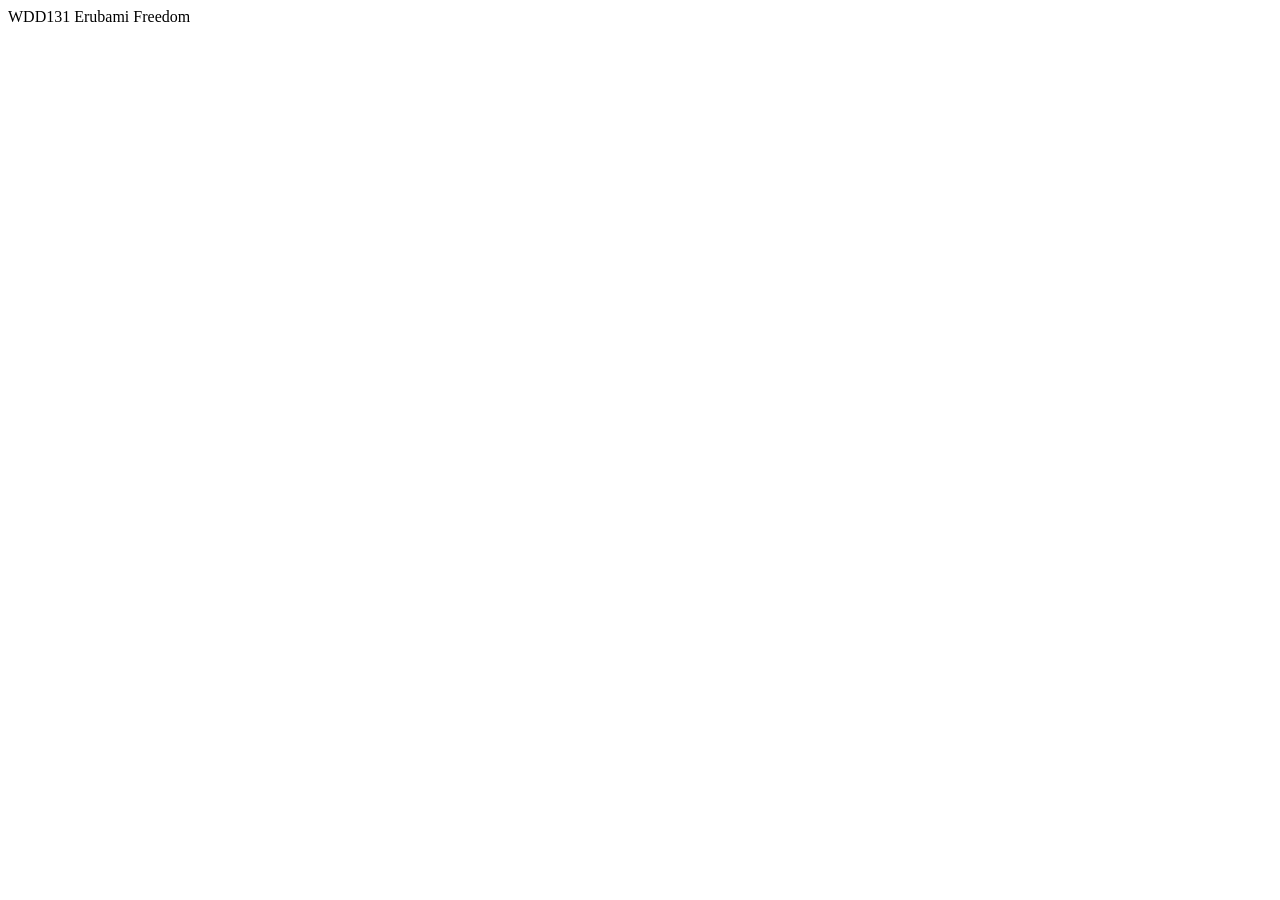
==== index.html @ d41f0c4d "index.html" ====
<!DOCTYPE html>
<html lang="en">
<head>
    <meta charset="UTF-8">
    <meta name="viewport" content="width=device-width, initial-scale=1.0">
    <title>wdd131</title>
</head>
<body>
    <hi>WDD131 Erubami Freedom </hi>
</body>
</html>
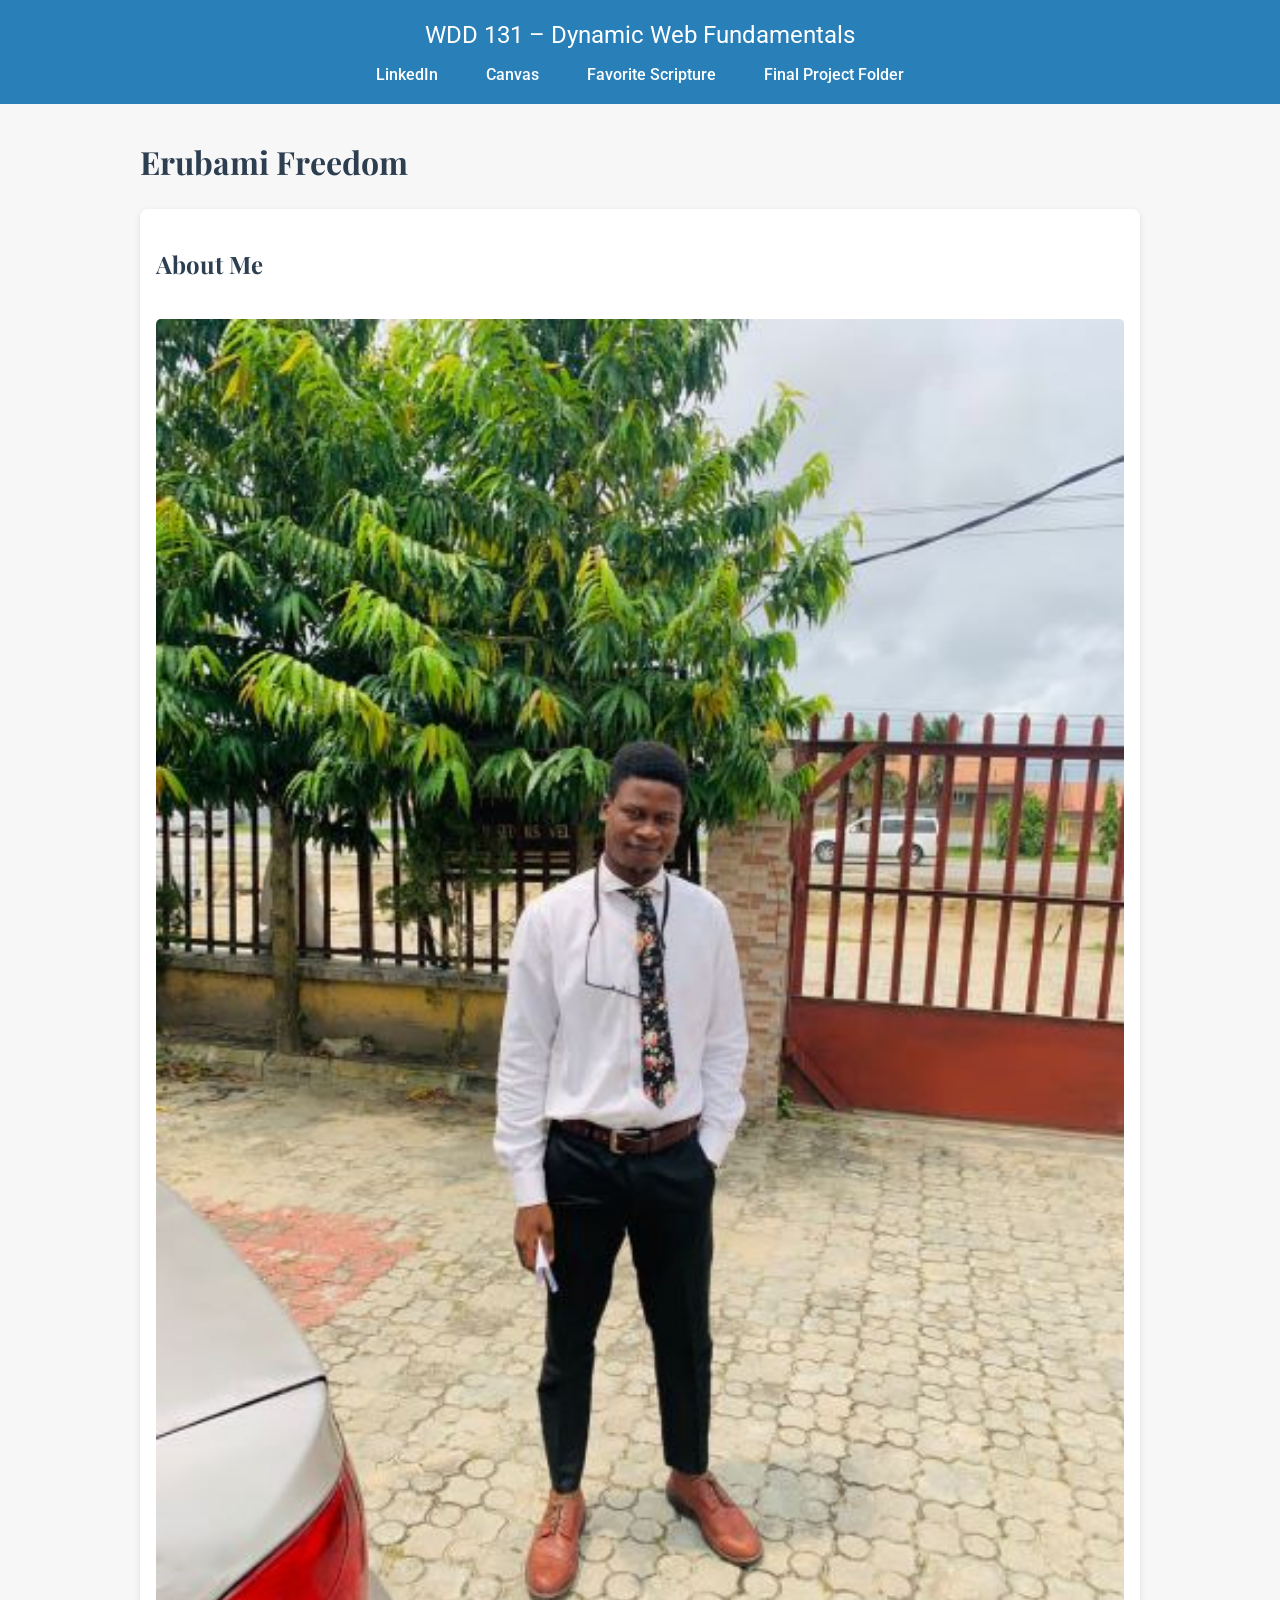
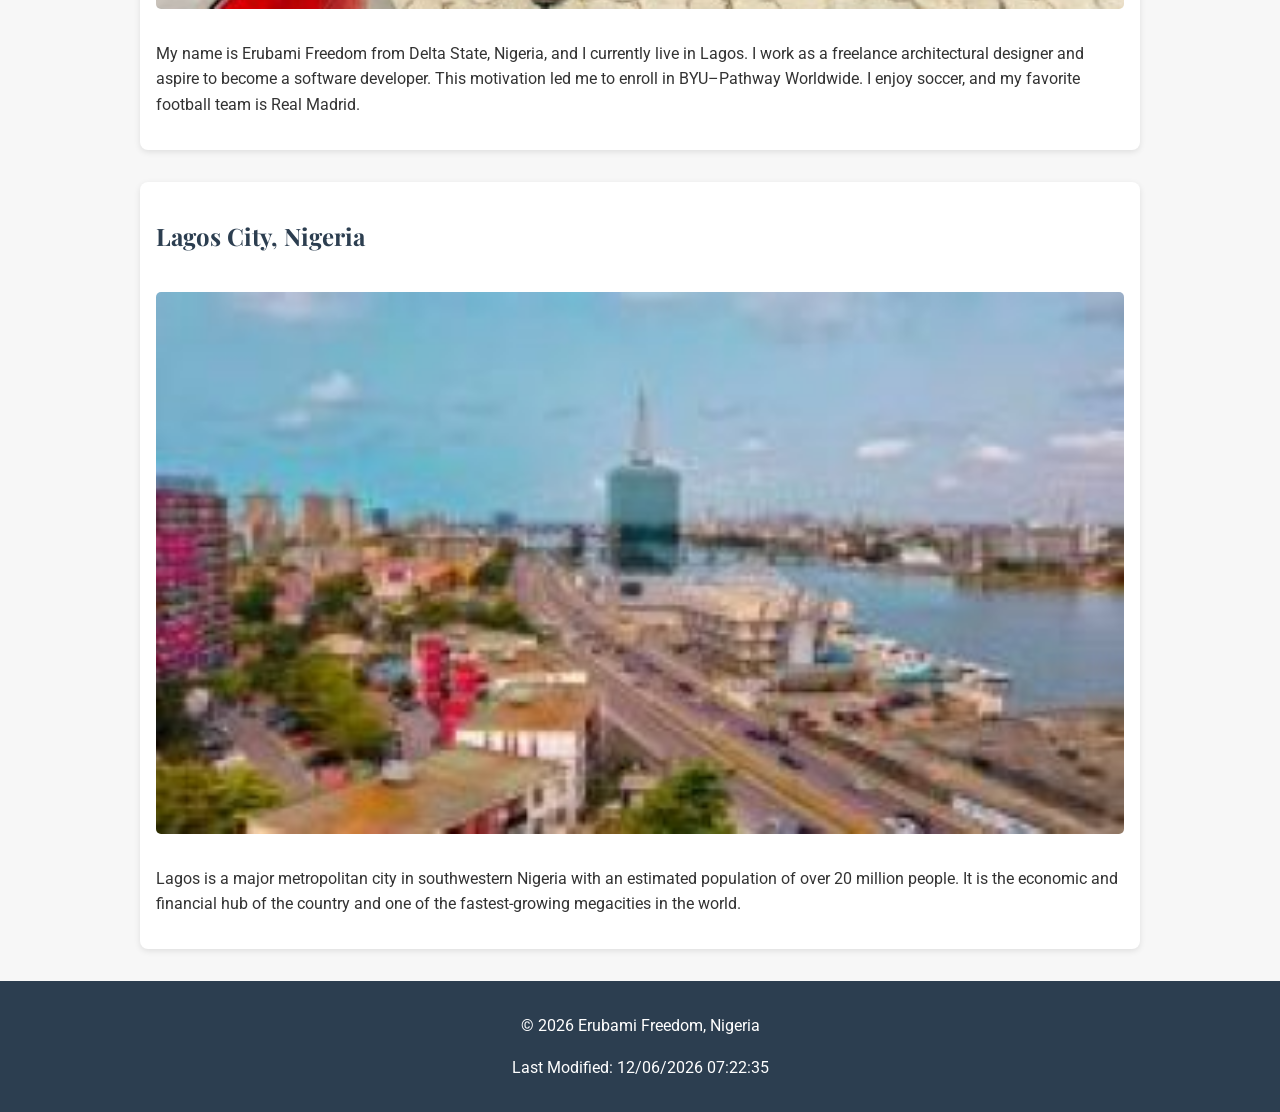
==== commit 435637ea: "home page" ====
--- a/index.html
+++ b/index.html
@@ -3,9 +3,66 @@
 <head>
     <meta charset="UTF-8">
     <meta name="viewport" content="width=device-width, initial-scale=1.0">
-    <title>wdd131</title>
+
+    <title>WDD 131 – Dynamic Web Fundamentals – Erubami Freedom</title>
+    <meta name="description" content="WDD 131 – Dynamic Web Fundamentals. Erubami Freedom. Dynamic web development using HTML, CSS, and JavaScript.">
+    <meta name="author" content="Erubami Freedom">
+
+    <!-- Google Fonts -->
+    <link rel="preconnect" href="https://fonts.googleapis.com">
+    <link rel="preconnect" href="https://fonts.gstatic.com" crossorigin>
+    <link href="https://fonts.googleapis.com/css2?family=Roboto:wght@400;700&family=Playfair+Display:wght@700&display=swap" rel="stylesheet">
+
+    <!-- CSS -->
+    <link rel="stylesheet" href="styles/base.css">
+
+    <!-- JavaScript -->
+    <script src="scripts/getdates.js" defer></script>
 </head>
 <body>
-    <hi>WDD131 Erubami Freedom </hi>
+
+<header>
+    <span id="course-title">WDD 131 – Dynamic Web Fundamentals</span>
+
+    <nav aria-label="Primary Navigation">
+        <ul>
+            <li><a href="https://www.linkedin.com" target="_blank">LinkedIn</a></li>
+            <li><a href="https://byupw.instructure.com/" target="_blank">Canvas</a></li>
+            <li><a href="https://www.churchofjesuschrist.org/study/scriptures/bofm/1-ne/3?lang=eng&id=p7#p7" target="_blank">Favorite Scripture</a></li>
+            <li><a href="#" target="_blank">Final Project Folder</a></li>
+        </ul>
+    </nav>
+</header>
+
+<main>
+    <h1>Erubami Freedom</h1>
+
+    <section class="card">
+        <h2>About Me</h2>
+        <img src="images/profile.jpg" alt="Portrait of Erubami Freedom">
+        <p>
+            My name is Erubami Freedom from Delta State, Nigeria, and I currently live in Lagos.
+            I work as a freelance architectural designer and aspire to become a software developer.
+            This motivation led me to enroll in BYU–Pathway Worldwide.
+            I enjoy soccer, and my favorite football team is Real Madrid.
+        </p>
+    </section>
+
+    <section class="card">
+        <h2>Lagos City, Nigeria</h2>
+        <img src="images/lagos.jpg" alt="Skyline view of Lagos City, Nigeria">
+        <p>
+            Lagos is a major metropolitan city in southwestern Nigeria with an estimated population
+            of over 20 million people. It is the economic and financial hub of the country and one
+            of the fastest-growing megacities in the world.
+        </p>
+    </section>
+</main>
+
+<footer>
+    <p>&copy; <span id="currentyear"></span> Erubami Freedom, Nigeria</p>
+    <p id="lastModified"></p>
+</footer>
+
 </body>
-</html>+</html>
--- a/styles/base.css
+++ b/styles/base.css
@@ -0,0 +1,88 @@
+/* ===== General Styles ===== */
+body {
+    margin: 0;
+    font-family: 'Roboto', sans-serif;
+    background-color: #f7f7f7;
+    color: #333;
+    line-height: 1.6;
+}
+
+h1, h2 {
+    font-family: 'Playfair Display', serif;
+    color: #2c3e50;
+}
+
+/* ===== Header Styles ===== */
+header {
+    background-color: #2980b9; /* Blue header */
+    color: white;
+    padding: 1rem;
+    text-align: center;
+}
+
+#course-title {
+    display: block;
+    font-size: 1.5rem;
+    margin-bottom: 0.5rem;
+}
+
+/* ===== Navigation ===== */
+nav ul {
+    display: flex;
+    justify-content: center;
+    list-style: none;
+    padding: 0;
+    margin: 0;
+    gap: 1rem;
+}
+
+nav ul li a {
+    color: white;
+    text-decoration: none;
+    font-weight: 500;
+    padding: 0.5rem 1rem;
+    border-radius: 5px;
+    transition: background-color 0.3s ease, color 0.3s ease;
+}
+
+nav ul li a:hover {
+    background-color: #1c5980;
+    color: #f1c40f;
+}
+
+/* ===== Main Styles ===== */
+main {
+    max-width: 1000px;
+    margin: 2rem auto;
+    padding: 0 1rem;
+}
+
+/* ===== Card Sections with Grid ===== */
+.card {
+    background-color: white;
+    padding: 1rem;
+    margin-bottom: 2rem;
+    border-radius: 8px;
+    box-shadow: 0 2px 6px rgba(0,0,0,0.1);
+    display: grid;
+    grid-template-columns: 1fr;
+    gap: 1rem;
+}
+
+.card img {
+    width: 100%;
+    height: auto;
+    border-radius: 5px;
+}
+
+/* ===== Footer ===== */
+footer {
+    background-color: #2c3e50;
+    color: white;
+    text-align: center;
+    padding: 1rem;
+}
+
+footer a {
+    color: #f1c40f;
+}
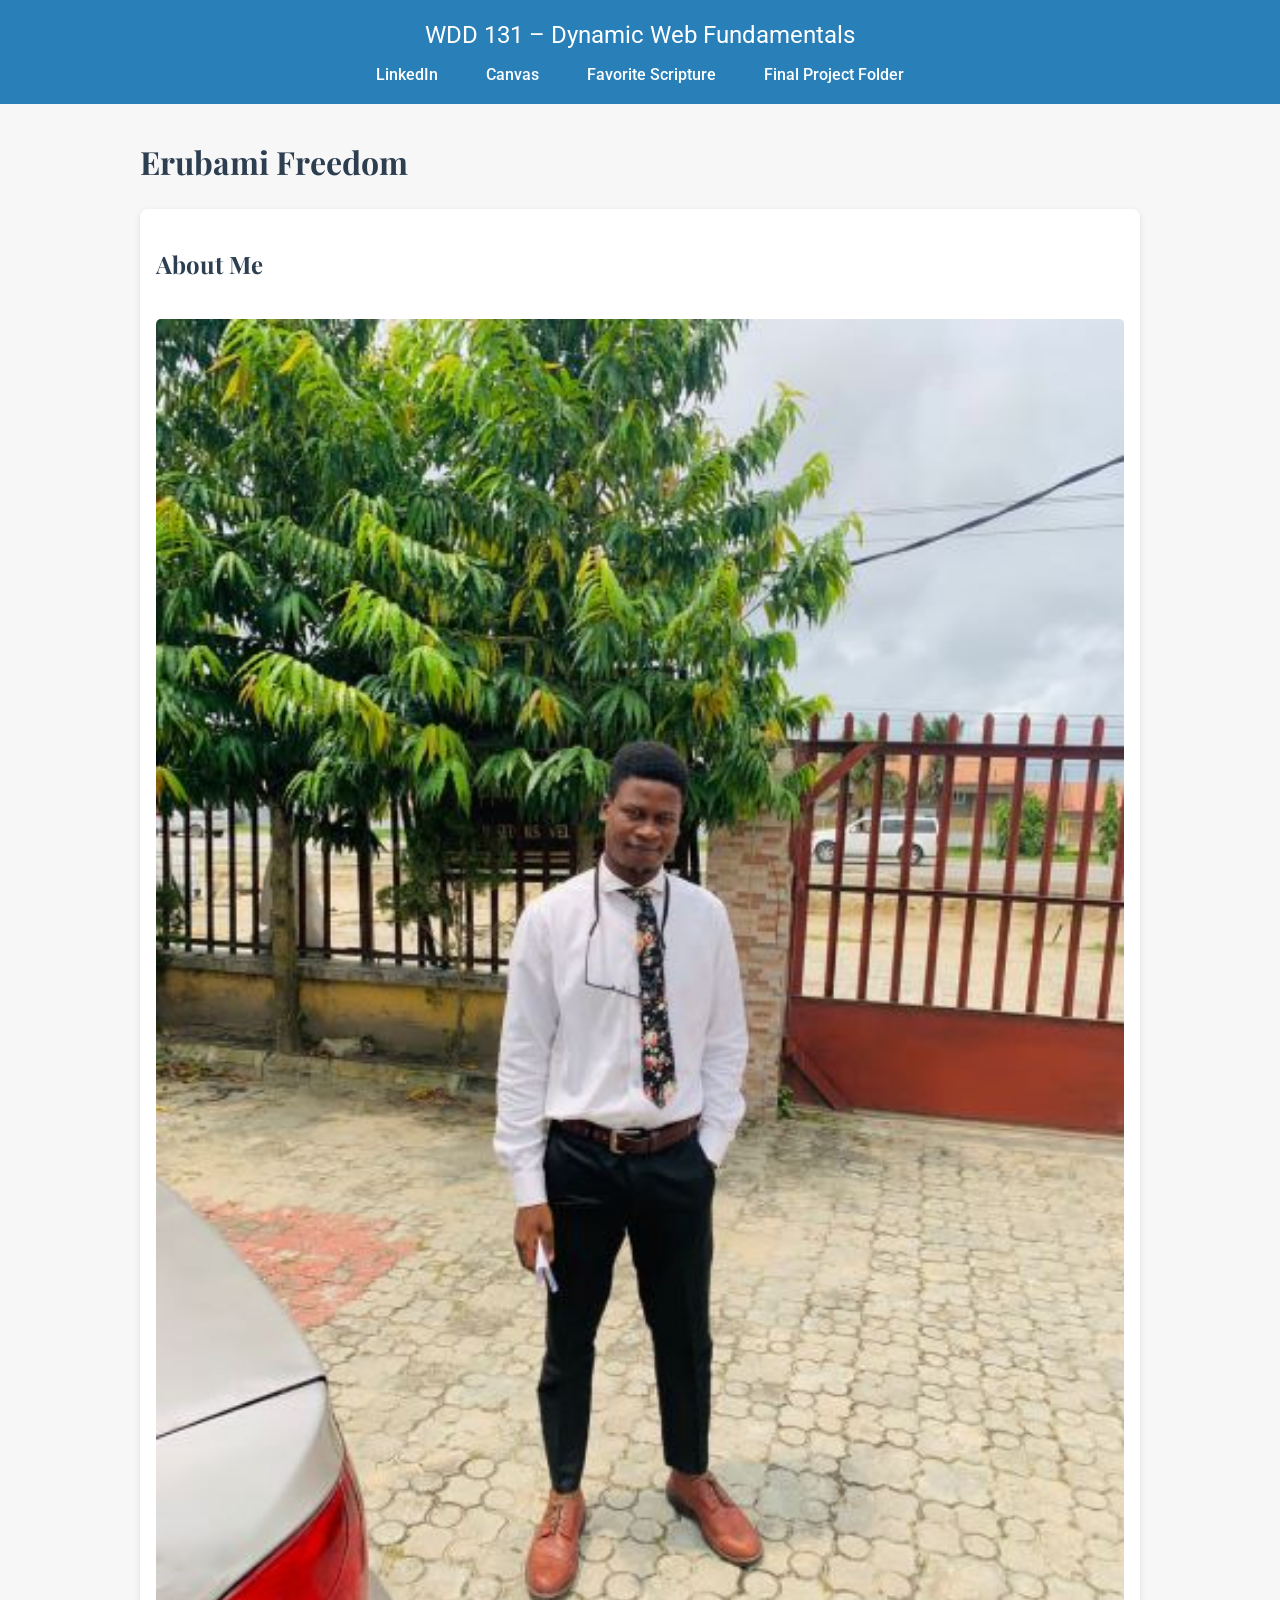
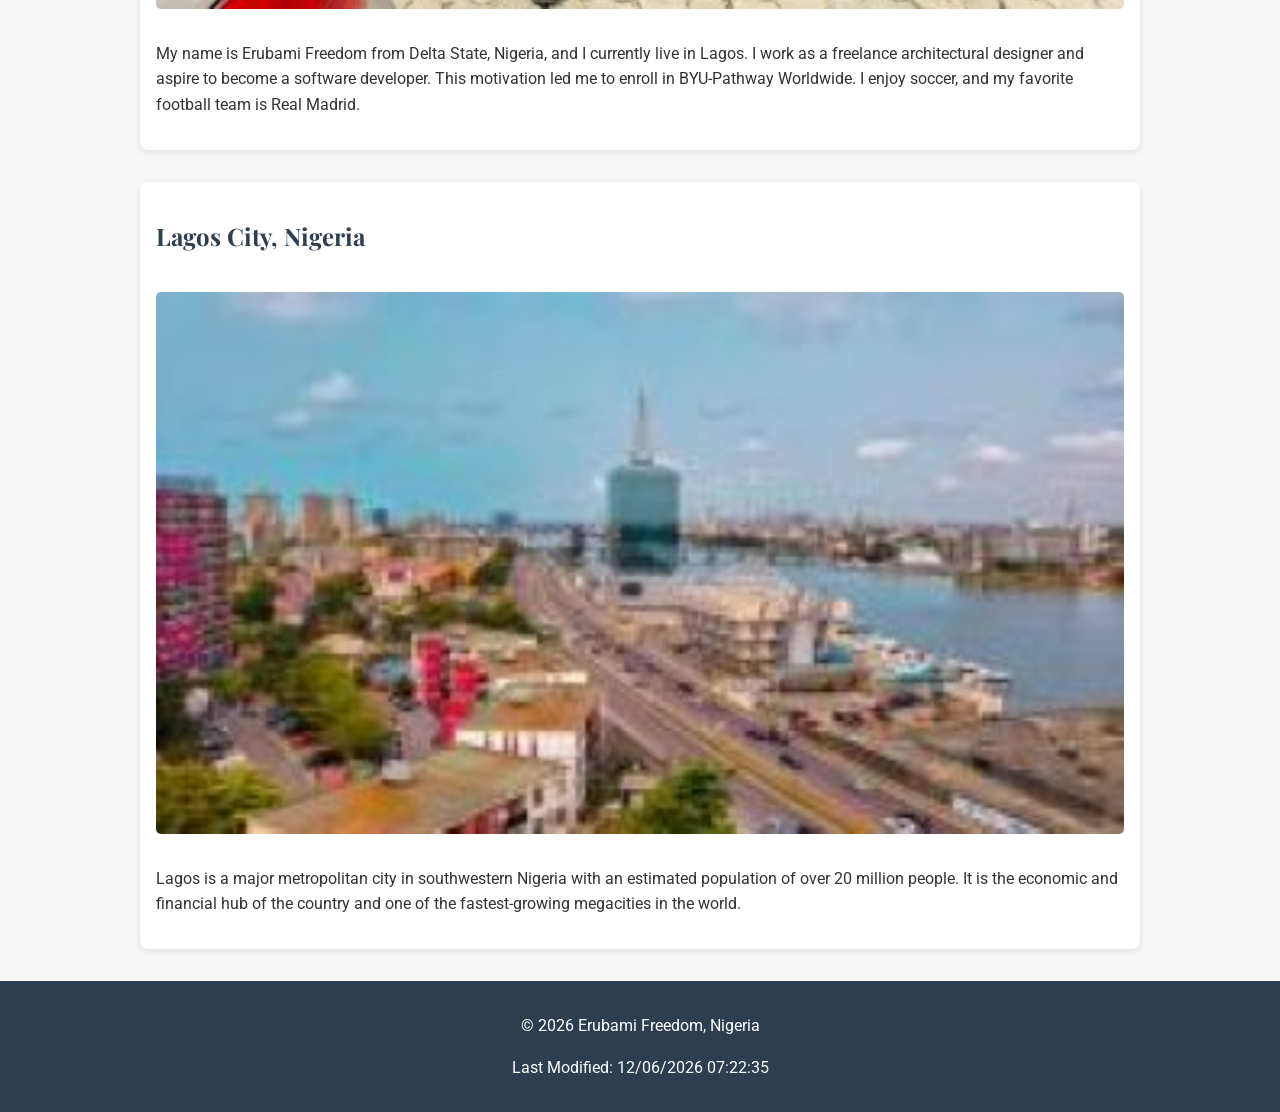
==== commit a789908a: "add" ====
--- a/index.html
+++ b/index.html
@@ -4,8 +4,8 @@
     <meta charset="UTF-8">
     <meta name="viewport" content="width=device-width, initial-scale=1.0">
 
-    <title>WDD 131 – Dynamic Web Fundamentals – Erubami Freedom</title>
-    <meta name="description" content="WDD 131 – Dynamic Web Fundamentals. Erubami Freedom. Dynamic web development using HTML, CSS, and JavaScript.">
+    <title>WDD 131 - Dynamic Web Fundamentals - Erubami Freedom</title>
+    <meta name="description" content="WDD 131 - Dynamic Web Fundamentals. Erubami Freedom. Dynamic web development using HTML, CSS, and JavaScript.">
     <meta name="author" content="Erubami Freedom">
 
     <!-- Google Fonts -->
@@ -43,7 +43,7 @@
         <p>
             My name is Erubami Freedom from Delta State, Nigeria, and I currently live in Lagos.
             I work as a freelance architectural designer and aspire to become a software developer.
-            This motivation led me to enroll in BYU–Pathway Worldwide.
+            This motivation led me to enroll in BYU-Pathway Worldwide.
             I enjoy soccer, and my favorite football team is Real Madrid.
         </p>
     </section>
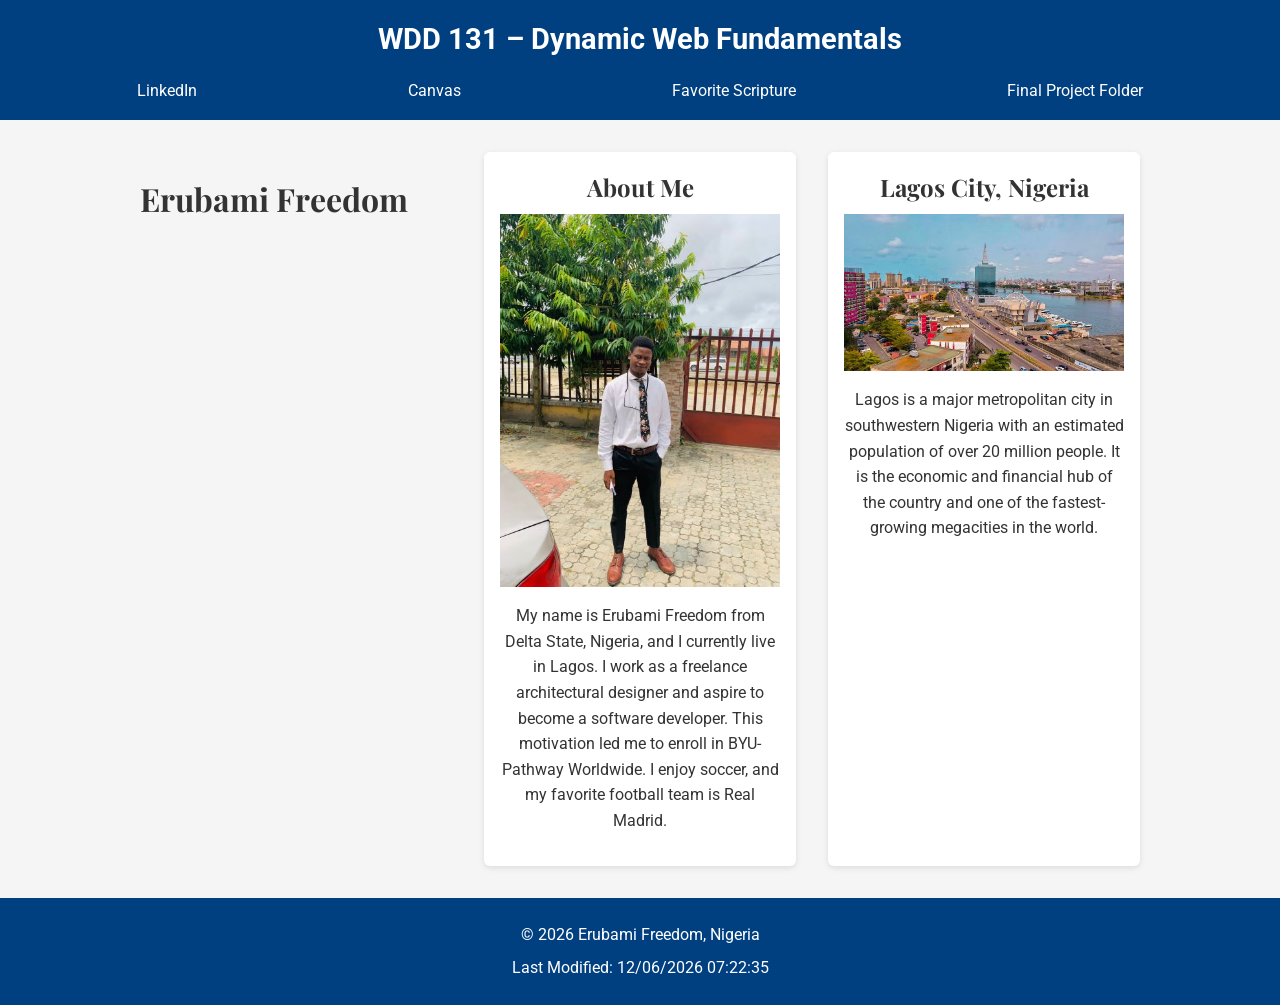
==== commit 83e729f3: "home page" ====
--- a/index.html
+++ b/index.html
@@ -4,7 +4,7 @@
     <meta charset="UTF-8">
     <meta name="viewport" content="width=device-width, initial-scale=1.0">
 
-    <title>WDD 131 - Dynamic Web Fundamentals - Erubami Freedom</title>
+    <title>WDD 131 – Dynamic Web Fundamentals - boy</title>
     <meta name="description" content="WDD 131 - Dynamic Web Fundamentals. Erubami Freedom. Dynamic web development using HTML, CSS, and JavaScript.">
     <meta name="author" content="Erubami Freedom">
 
--- a/styles/base.css
+++ b/styles/base.css
@@ -1,88 +1,118 @@
-/* ===== General Styles ===== */
+/* base.css */
+
+/* ============================= */
+/* GENERAL STYLES */
+/* ============================= */
+
 body {
     margin: 0;
     font-family: 'Roboto', sans-serif;
-    background-color: #f7f7f7;
+    background-color: #f5f5f5;
     color: #333;
     line-height: 1.6;
 }
 
 h1, h2 {
     font-family: 'Playfair Display', serif;
-    color: #2c3e50;
 }
 
-/* ===== Header Styles ===== */
+img {
+    max-width: 100%;
+    height: auto;
+    display: block;
+}
+
+/* ============================= */
+/* HEADER */
+/* ============================= */
+
 header {
-    background-color: #2980b9; /* Blue header */
-    color: white;
-    padding: 1rem;
+    background-color: #004080;
+    color: #fff;
+    padding: 1rem 2rem;
     text-align: center;
 }
 
 #course-title {
-    display: block;
-    font-size: 1.5rem;
-    margin-bottom: 0.5rem;
+    display: block; /* Center easily */
+    font-size: 1.8rem;
+    font-weight: bold;
+    margin-bottom: 1rem;
 }
 
-/* ===== Navigation ===== */
+/* ============================= */
+/* NAVIGATION */
+/* ============================= */
+
 nav ul {
     display: flex;
-    justify-content: center;
+    justify-content: space-around; /* distributes links evenly */
     list-style: none;
     padding: 0;
     margin: 0;
-    gap: 1rem;
 }
 
 nav ul li a {
-    color: white;
     text-decoration: none;
-    font-weight: 500;
+    color: #fff;
     padding: 0.5rem 1rem;
-    border-radius: 5px;
-    transition: background-color 0.3s ease, color 0.3s ease;
+    transition: background-color 0.3s, color 0.3s;
+    border-radius: 4px;
 }
 
 nav ul li a:hover {
-    background-color: #1c5980;
-    color: #f1c40f;
+    background-color: #fff;
+    color: #004080;
 }
 
-/* ===== Main Styles ===== */
+/* ============================= */
+/* MAIN CONTENT */
+/* ============================= */
+
 main {
     max-width: 1000px;
     margin: 2rem auto;
     padding: 0 1rem;
+    display: grid;
+    grid-template-columns: repeat(auto-fit, minmax(300px, 1fr));
+    gap: 2rem;
 }
 
-/* ===== Card Sections with Grid ===== */
 .card {
-    background-color: white;
+    background-color: #fff;
     padding: 1rem;
-    margin-bottom: 2rem;
-    border-radius: 8px;
+    border-radius: 6px;
     box-shadow: 0 2px 6px rgba(0,0,0,0.1);
-    display: grid;
-    grid-template-columns: 1fr;
-    gap: 1rem;
+    text-align: center;
 }
 
-.card img {
-    width: 100%;
-    height: auto;
-    border-radius: 5px;
+.card h2 {
+    margin-top: 0;
+    margin-bottom: 0.5rem;
 }
 
-/* ===== Footer ===== */
+/* ============================= */
+/* FOOTER */
+/* ============================= */
+
 footer {
-    background-color: #2c3e50;
-    color: white;
+    background-color: #004080;
+    color: #fff;
     text-align: center;
-    padding: 1rem;
+    padding: 1rem 2rem;
+    margin-top: 2rem;
 }
 
-footer a {
-    color: #f1c40f;
+footer p {
+    margin: 0.5rem 0;
 }
+
+/* ============================= */
+/* RESPONSIVE ADJUSTMENTS */
+/* ============================= */
+
+@media (max-width: 600px) {
+    nav ul {
+        flex-direction: column;
+    }
+}
